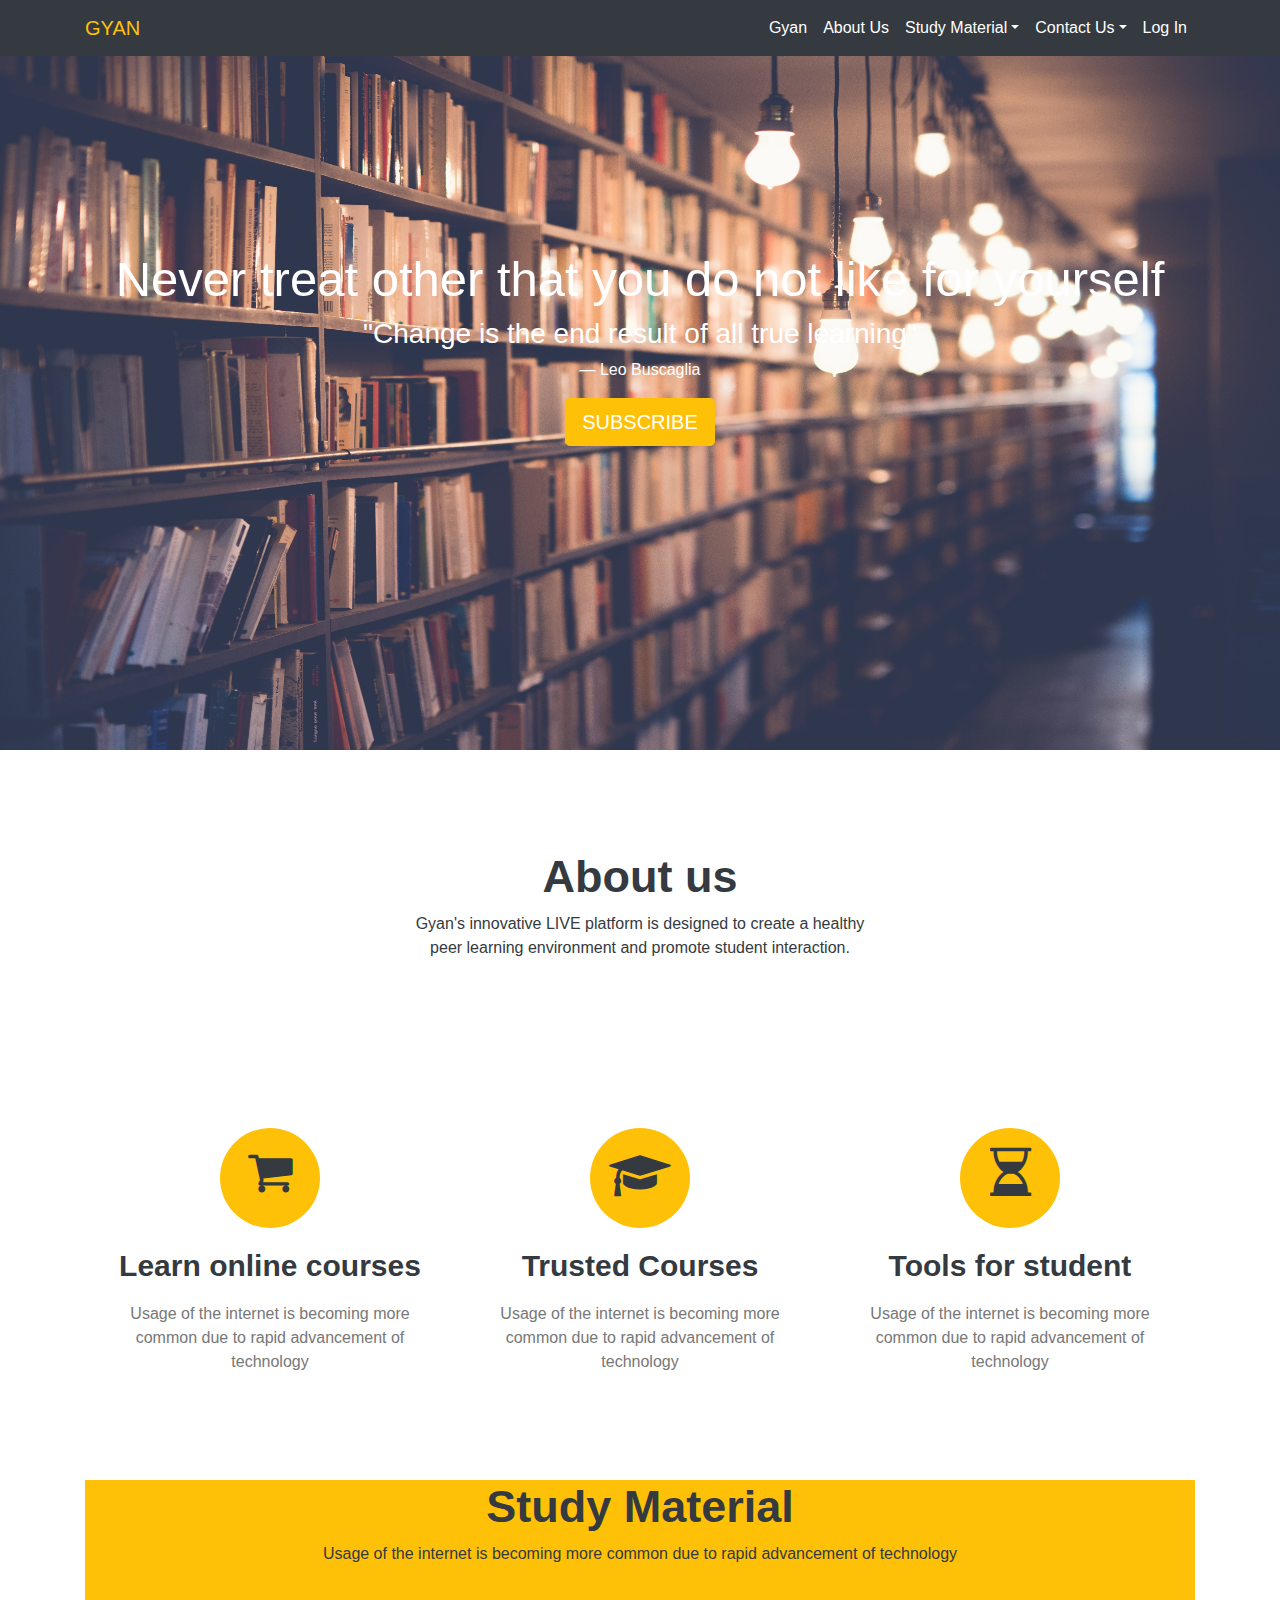
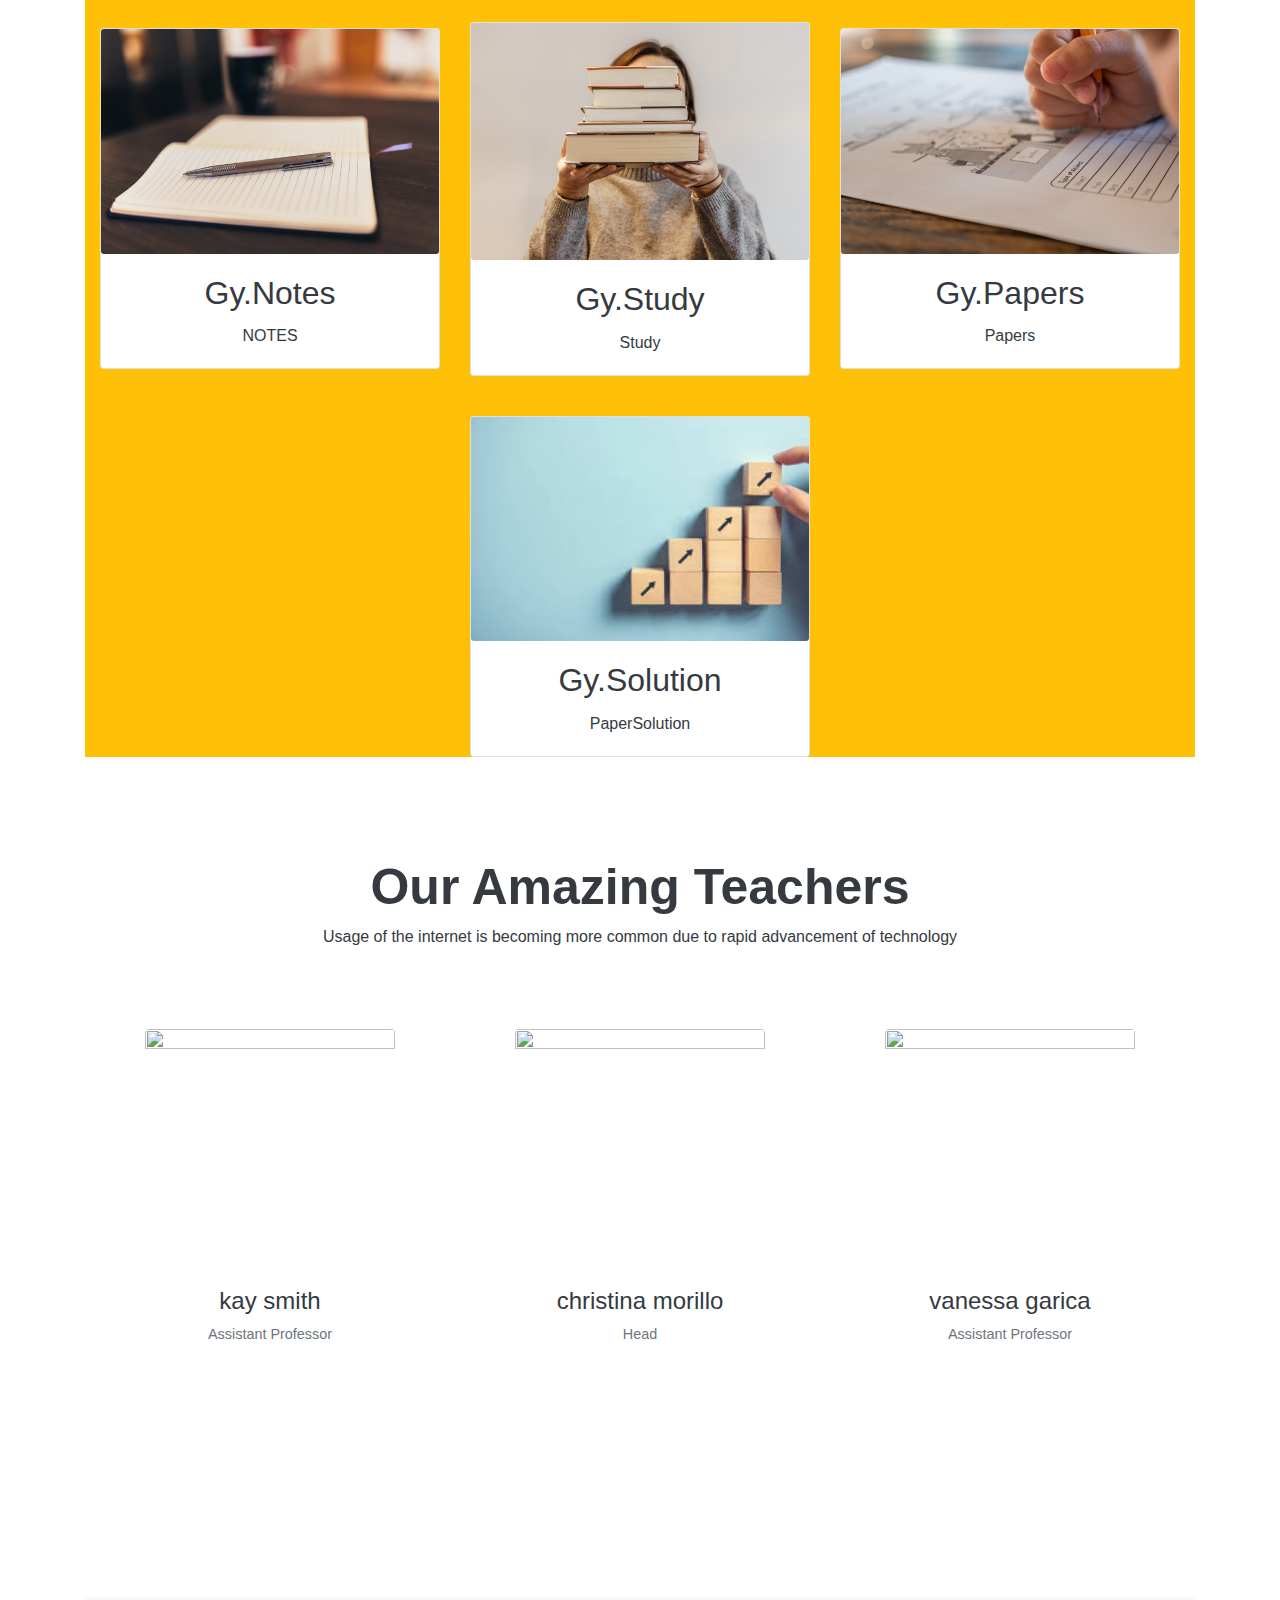
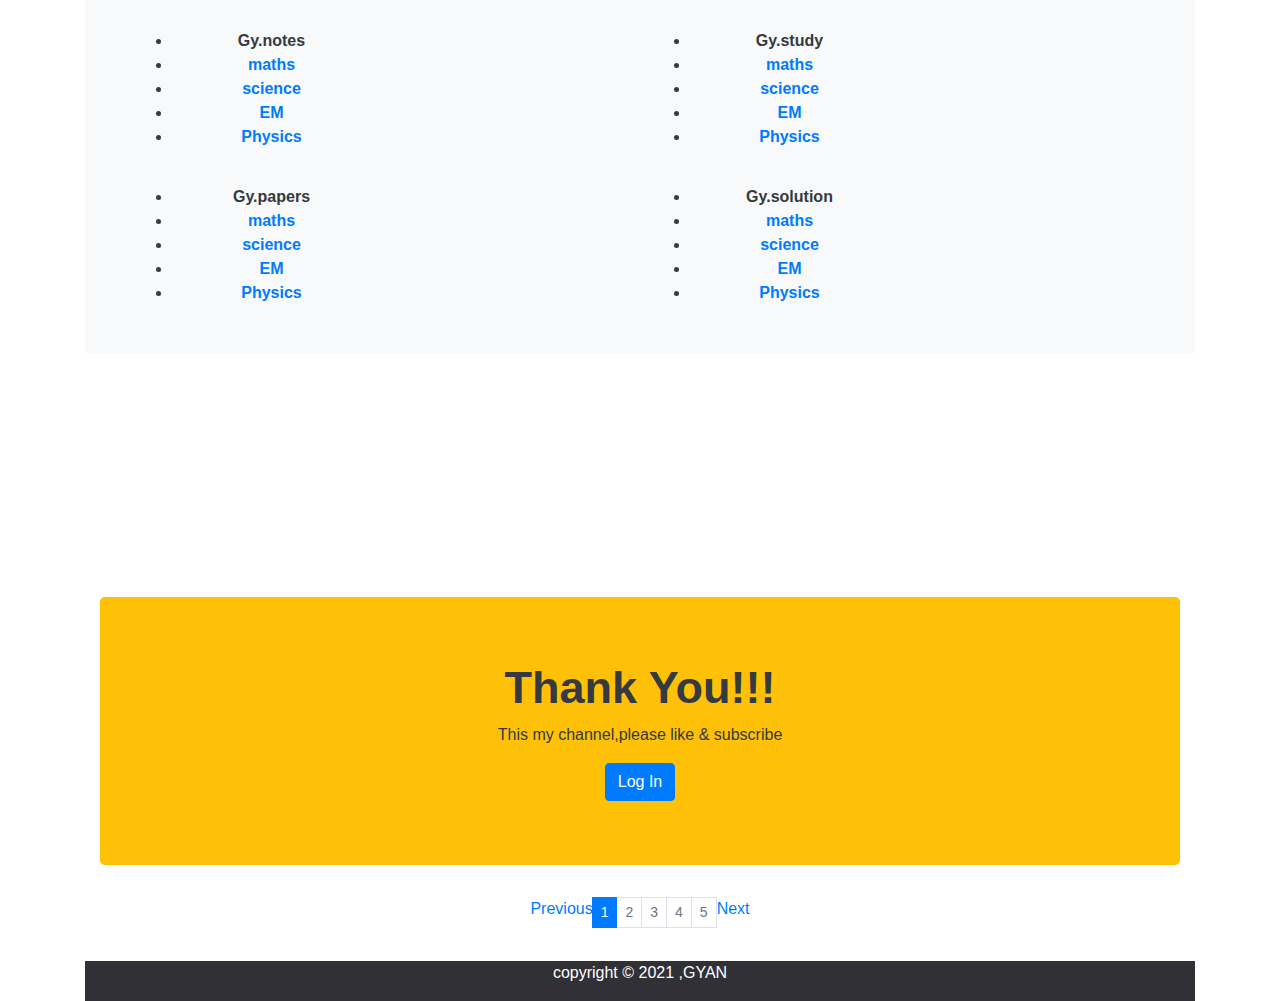
==== index.html @ 8e46d761 "Rename website.html to index.html" ====
<!DOCTYPE html>
<html>
<head>
	<title>Bootstrap website</title>
	<link rel="stylesheet" type="text/css" href="style.css">
	<meta name="viewport" content="width=device-width, initial-scale=1">
  <link rel="stylesheet" href="https://maxcdn.bootstrapcdn.com/bootstrap/4.5.2/css/bootstrap.min.css">
  <script src="https://ajax.googleapis.com/ajax/libs/jquery/3.5.1/jquery.min.js"></script>
  <script src="https://cdnjs.cloudflare.com/ajax/libs/popper.js/1.16.0/umd/popper.min.js"></script>
  <script src="https://maxcdn.bootstrapcdn.com/bootstrap/4.5.2/js/bootstrap.min.js"></script>
<link rel="stylesheet" href="https://cdnjs.cloudflare.com/ajax/libs/font-awesome/4.7.0/css/font-awesome.min.css">
</head>
<body>
   <div class="bgimg">
   	<nav class="navbar navbar-expand-md bg-dark navbar-dark fixed-top"  >
   		<div class="container" >
   			<a href="#GYAN " class="navbar-brand  text-warning font-weight bolder"> GYAN</a>
   			<button class="navbar-toggler" type="button" data-toggle="collapse" data-target="#navbarid">
   				<span class="navbar-toggler-icon"></span>
   			</button>
   			<div class="collapse navbar-collapse text-dark" id="navbarid"> 
  				  				<ul class="navbar-nav text-center ml-auto">
  				  					<li class="nav-item dropdown">
  				  						<a href="#Gyan" class="nav-link text-white">Gyan</a>	
  				  						
  				  					</li>
  				  					

  				  					<li class="nav-item">
  				  						<a href="#About Us" class="nav-link text-white">About Us</a>
                                          
  				  					</li>
  				  					
  				  						<!-- <li class="nav-item">
  				  						<a href="#Log In" class="nav-link text-white">Log In</a>
  				  					</li> -->
  				  					<li class="nav-item text-warning">
  				  						<a href="#Study Material" class="nav-link text-white  dropdown-toggle" data-toggle="dropdown">Study Material</a>
  				  						<ul class="dropdown-menu text-center">
  				  							<li class="dropdown-header">Search</li>
  				  								<li><a href=""  class="dropdown-item"></a>Gy.Notes</li>
  				  								<!-- <li class="dropdown-header">goto1</li> -->
  				  								<li><a href=""  class="dropdown-item"></a>Gy.Study</li>
  				  								<!-- <li class="dropdown-header">goto2</li> -->
  				  								<li><a href=""  class="dropdown-item"></a>Gy.Papers</li>
  				  								<li><a href=""  class="dropdown-item"></a>Gy.Solution</li>
  				  							</ul>

  				  					</li>
  				  					<li class="nav-item">
  				  						<a href="#Contact Us" class="nav-link  text-white dropdown-toggle" data-toggle="dropdown">Contact Us</a>
  				  					
  				  					<ul class="dropdown-menu text-center" >
  				  							<li class="dropdown-header">Contact No</li>
  				  								<li><a href=""  class="dropdown-item"></a>9004745731</li>
  				  								<li><a href=""  class="dropdown-item"></a>9923455617</li>
  				  								
  				  					
  				  					</li>
  				  					</ul>
  				  					<li class="nav-item">
  				  						<a href="#Log In" class="nav-link text-white">Log In</a>
  				  					</li>
  				  				
  				  				
  				  			</div>
                              	</div>

  	</nav>
  	<section id="Gyan">
<div class="container text-center text-white hearderset">
	<h2 class="demo1"> Never treat other that you do not like for yourself</h2>
	<blockquote class="blockquote">
	<h3> "Change is the end result of all true learning"</h3>
	<p class="blockquote-footer text-white">Leo Buscaglia</p>
</blockquote>
	<button class="btn btn-warning text-white btn-lg"> SUBSCRIBE</button>
</div>
   </div>
   </section>
   <section class="container ourservices text-center text-dark" id="About Us"> 
   	<!-- ////ourservices//// -->
   	<h1>About us</h1>
   	<p>Gyan's innovative LIVE platform is designed to create a healthy <br>peer learning environment and promote student interaction.</p>
   	<br>
   	<br><br>
   	<div class="row rowsetting" id="Contact Us">
   		
   		<div class="col-lg-4 col-md-4 col-sm-4 col-10 d-block m-auto">
   			<div class="imgsetting d-block m-auto bg-warning"><i class="fa fa-shopping-cart fa-3x "></i></div>
   	
   		<h2>Learn online courses</h2>
   		<p>Usage of the internet is becoming more common due to rapid advancement of technology</p>
   	</div>
   	<div class="col-lg-4 col-md-4 col-sm-4 col-10 d-block m-auto">
   			<div class="imgsetting d-block m-auto bg-warning"><i class="fa fa-graduation-cap fa-3x"></i></div>
   		
   		<h2>Trusted Courses</h2>
   		<p>Usage of the internet is becoming more common due to rapid advancement of technology</p>
   	</div>
   	<div class="col-lg-4 col-md-4 col-sm-4 col-10 d-block m-auto">
   			<div class="imgsetting d-block m-auto bg-warning"><i class="fa fa-hourglass-half fa-3x"></i></div>
   		
   		<h2>Tools for student</h2>
   		<p>Usage of the internet is becoming more common due to rapid advancement of technology</p>
   	</div>
   </div>
   
<!-- /////study material///// -->
<section class="Study Material bg-warning"  >
	<div class="container text-center" >
		<h1>Study Material</h1>
		<p>Usage of the internet is becoming more common due to rapid advancement of technology</p>
         <div class="row img-container" id="Study Material">
                 <div class="col-lg-4 col-md-4 col-sm-12 col-10 d-block m-auto">
                 	<div class="card">
                 		<img src="NOTES.jpg"class="card-img img-fluid">
                 		<div class="card-body">
                 			<h2 class="card-title">Gy.Notes</h2>
                 			<p class="card-text">NOTES</p>
                 		</div>
                 	</div>
                 	 </div>
                 	 <div class="col-lg-4 col-md-4 col-sm-12 col-10 d-block m-auto">
                 	<div class="card">
                 		<img src="STUDY.jpg"class="card-img img-fluid">
                 		<div class="card-body">
                 			<h2 class="card-title">Gy.Study</h2>
                 			<p class="card-text">Study</p>
                 		</div>
                 	</div>
                 	 </div>
                 	 <div class="col-lg-4 col-md-4 col-sm-12 col-10 d-block m-auto">
                 	<div class="card">
                 		<img src="PAPERS.jpg"class="card-img img-fluid">
                 		<div class="card-body">
                 			<h2 class="card-title">Gy.Papers</h2>
                 			<p class="card-text">Papers</p>
                 		</div>
                 	</div>
                 	 </div>
                </div>
            <div class="row card-center">
                 <div class="col-lg-4 col-md-4 col-sm-12 col-10 d-block m-auto ">
                 	<div class="card">
                 		<img src="solution.jpg"class="card-img img-fluid">
                 		<div class="card-body">
                 			<h2 class="card-title">Gy.Solution</h2>
                 			<p class="card-text">PaperSolution</p>
                 		</div>
                 	</div>
                 	 </div>
                 	
                </div>

	</div>
	</section>
	<section class="ourteachers">
	<div class="container text-center">
		<h1> Our Amazing Teachers</h1>
		<p>Usage of the internet is becoming more common due to rapid advancement of technology</p>
		<div class="row teams">
			<div class="col-lg-4 col-md-4 col-sm-10 col-12 d-block m-auto">
				<figure class="figure">
					<img src="tea1.JPG" class="figure-img img-fluid rounded" height="250px" width="250px">
					<figcaption>
						<h4>kay smith</h4>
						<p class="figure-caption">Assistant Professor</p>
					</figcaption>
				</figure>
			</div>
			<div class="col-lg-4 col-md-4 col-sm-10 col-12 d-block m-auto">
				<figure class="figure">
					<img src="tea3.JPG" class="figure-img img-fluid rounded" height="250px" width="250px">
					<figcaption>
						<h4>christina morillo</h4>
						<p class="figure-caption">Head</p>
					</figcaption>
				</figure>
			</div>
			<div class="col-lg-4 col-md-4 col-sm-10 col-12 d-block m-auto">
				<figure class="figure">
					<img src="tea2.JPG" class="figure-img img-fluid rounded" height="250px" width="250px">
					<figcaption>
						<h4>vanessa garica</h4>
						<p class="figure-caption">Assistant Professor</p>
					</figcaption>
				</figure>
			</div>
		</div>
	</div>

	 
</section>
<footer id="Study Material">
           	<section  style="text-align: center;"   class="section alignment">
           		
           	<div class="container text-center bg-light">
           		<div class="footer-cols">
           			<ul>
           				<li>Gy.notes</li>
           				<li>
           					<a href="#">maths</a>
           				</li>
           				
           				<li>
           					<a href="#">science</a>
           				</li>
           				
           				<li>
           					<a href="#">EM</a>
           				</li>
           				<li>
           					<a href="#">Physics</a>
           				</li>
</ul>
<br>
           				<ul>
           				<li>Gy.study</li>
           				<li>
           					<a href="#">maths</a>
           				</li>
           				
           				<li>
           					<a href="#">science</a>
           				</li>
           				
           				<li>
           					<a href="#">EM</a>
           				</li>
           				<li>
           					<a href="#">Physics</a>
           				</li>
           			</ul>
           			<br>
           			<ul>
           				<li>Gy.papers</li>
           				<li>
           					<a href="#">maths</a>
           				</li>
           				
           				<li>
           					<a href="#">science</a>
           				</li>
           				
           				<li>
           					<a href="#">EM</a>
           				</li>
           				<li>
           					<a href="#">Physics</a>
           				</li>
           			</ul>
                <br>
           			<ul>
           				<li>Gy.solution</li>
           				<li>
           					<a href="#">maths</a>
           				</li>
           				
           				<li>
           					<a href="#">science</a>
           				</li>
           				
           				<li>
           					<a href="#">EM</a>
           				</li>
           				<li>
           					<a href="#">Physics</a>
           				</li>
           				</ul>
           			</ul>
           		</div>
           	</div>
           	
           		</footer>
           		<!-- <section id="About Us">
           			<div class="container"></div>
           			
           		</section> -->
           		<section id="Log In"></section>
           		<div class="container img-jmbo">

 <div class="jumbotron img-jmbo bg-warning">
 	<h1 class="text-center">Thank You!!!</h1>
 	<p class="text-center text-dark">This my channel,please like & subscribe</p>
 	<button class="btn btn-primary">Log In</button>
 	
 </div>
 <ul class="pagination pagination-sm pagination justify-content-center">
		<li class="page-item">
			<a href="#" class="page-link-active ">Previous</a>
		</li>
		<br><br>
		<li class="page-item active">
			<a href="#" class="page-link">1</a>
		</li>
		<li class="page-item disabled">
			<a href="#" class="page-link ">2</a>
		</li>
		<li class="page-item disabled">
			<a href="#" class="page-link">3</a>
		</li>
		<li class="page-item disabled">
			<a href="#" class="page-link ">4</a>
		</li>
		<li class="page-item disabled">
			<a href="#" class="page-link">5</a>
		</li>
		<br>
		<br>
		<li class="page-item">
			<a href="#" class="page-link-active">Next</a>
		</li>
	</ul>
</div>

<footer class="footer">
	
	<div class="footer-buttom text-white container-fluid">
       	copyright &copy; 2021 ,GYAN
      </div>
</footer>
</body>
</html>
---- style.css ----
.bgimg{
	margin: 0;
	padding: 0;

	background:url('education2.jpg') no-repeat center/cover;
	background-attachment:fixed;
	background-size: 100% 100%;
	width: 100%;
	height: 750px;
	/*position: relative;
	overflow: hidden;*/
}
.demo1:hover{

	background-color:black;
	text-align: center;
	font-family: sans-serif;

}
/*nav{
	height: 60px;
	width:100%;
	background-color: #3333
	color:rgb(51,34,34);
	position: fixed;
}
nav ul{
	margin: 0;
	padding: 0;

}
nav li{
	display: inline;
	float: right;
}
nav a{
	display: inline-block;
	width:140px;
	text-align: center;
	text-decoration: none;
	padding: 10px 0;
	color:#eee;
}*/

nav li:hover{ background-color: #444;
  }
.hearderset{
	
	padding-top: 250px;
	text-align: center;
}
.hearderset h2{
	font-size:49px;
text-align: center;
}
.hearderset h1{
	font-size: 82px;
	font-weight: bold;
}
.ourservices{
	padding: 100px 0px 60px;
	height: 700px;

}
.ourservices h1{
	font-size: 45px;
	font-weight: bold;

}
.rowsetting{
	margin: 80px  0px !important;

}
.imgsetting{
	border-radius: 50%;
	height: 100px;
	width: 100px;
}
.fa-shopping-cart {
	margin-top: 20px;
	
}
.fa-graduation-cap{
	margin-top: 24px;
	
}
.fa-hourglass-half{
	margin-top: 20px;

}
.rowsetting h2{
	margin-top: 20px;
	font-weight: bold;
	font-size: 30px;
}
.rowsetting p{
	 padding: 10px;
	color: #777 !important;
}

.StudyMaterial{
	height: 1100px;
	width: 100px;
	padding:100px 0px 50px;
}
.StudyMaterial h1{
	font-size: 50px;
	font-weight: bold;

}
.card{
	margin-top: 40px;
}
.ourteachers{
	height: 700px;
	padding: 100px 0px 60px;
	width: 100%;

}
.ourteachers h1{
	font-size: 50px;
	font-weight: bold;
}
.teams{
	margin-top: 80px !important;
}
.pagination{
	text-align: center;
}
.footer{
	background: #303036;
	color: #d3d3d3;
	height:40px;
	position: relative;
}
.footer.footer-buttom{
	background: #343a40;
	color:#686868;
	height: 50px;
	width: 100%;
	text-align: center;
	position: absolute;
	bottom: 0px;
	left: 0px;
	padding-top: 20px;
	font-size: 30px;
	font-weight:lighter;
}
footer .footer-cols{
	display: grid;
	grid-gap: 20px;
	grid-template-columns: repeat(4,1fr);
	padding: 2rem;
	text-align:center;
	font-size: 16px;
	}
	footer.footer-cols ul{
	list-style-type:none;
}



	footer.footer-cols ul li:first-child{
	font-size: 1.2rem;
	padding-bottom: 2 rem;
	border-bottom: #444  solid 1px;
	margin-bottom: 1rem;
}
.section{
	font-weight: bolder;
	text-align: center;
	width: 100px;
	margin-top: 40px;
	height: 700px;
	padding: 100px 0px 60px;
	width: 100%;

}
.study{
	text-align: center;
	width: 100px;
	margin-top: 40px;
	height: 700px;
	padding: 100px 0px 60px;
	width: 100%;
}
/*/////responsive////*/
@media(min-width: 992px){

}
@media(min-width: 768px)and (max-width: 993px){
.hearderset h2{
	font-size:22px;
text-align: center;
}
.hearderset h1{
	font-size: 72px;
	font-weight: bold;
}
.ourservices{
	
	height: 1300px;

}
.StudyMaterial{
	height: 2300px;
}
.ourteachers{
	height: 1200px;
}
}
@media(min-width: 575px)and (max-width: 767px){
	.hearderset h2{
	font-size:22px;
text-align: center;
}
.hearderset h1{
	font-size: 72px;
	font-weight: bold;
}
.ourservices{
	
	height: 1300px;

}
.StudyMaterial{
	height: 2300px;
}
.ourteachers{
	height: 1400px;
}

}
@media(min-width: 468px)and (max-width: 574px){
	.hearderset h2{
	font-size:22px;
text-align: center;
}
.hearderset h1{
	font-size: 72px;
	font-weight: bold;
}
.ourservices{
	
	height: 800px;

}
.StudyMaterial{
	height: 2300px;
}
.ourteachers{
	height: 1000px;
}

}
@media(max-width: 479px){

.hearderset h2{
	font-size:22px;
text-align: center;
}
.hearderset h1{
	font-size: 42px;
	font-weight: bold;
}
.ourservices{
	
	height: 1300px;

}
.StudyMaterial{
	height: 2600px;
}
.ourteachers{
	height: 1300px;
}
.alignment ul{
	text-align: center;
	width: 100px;
	

}
}
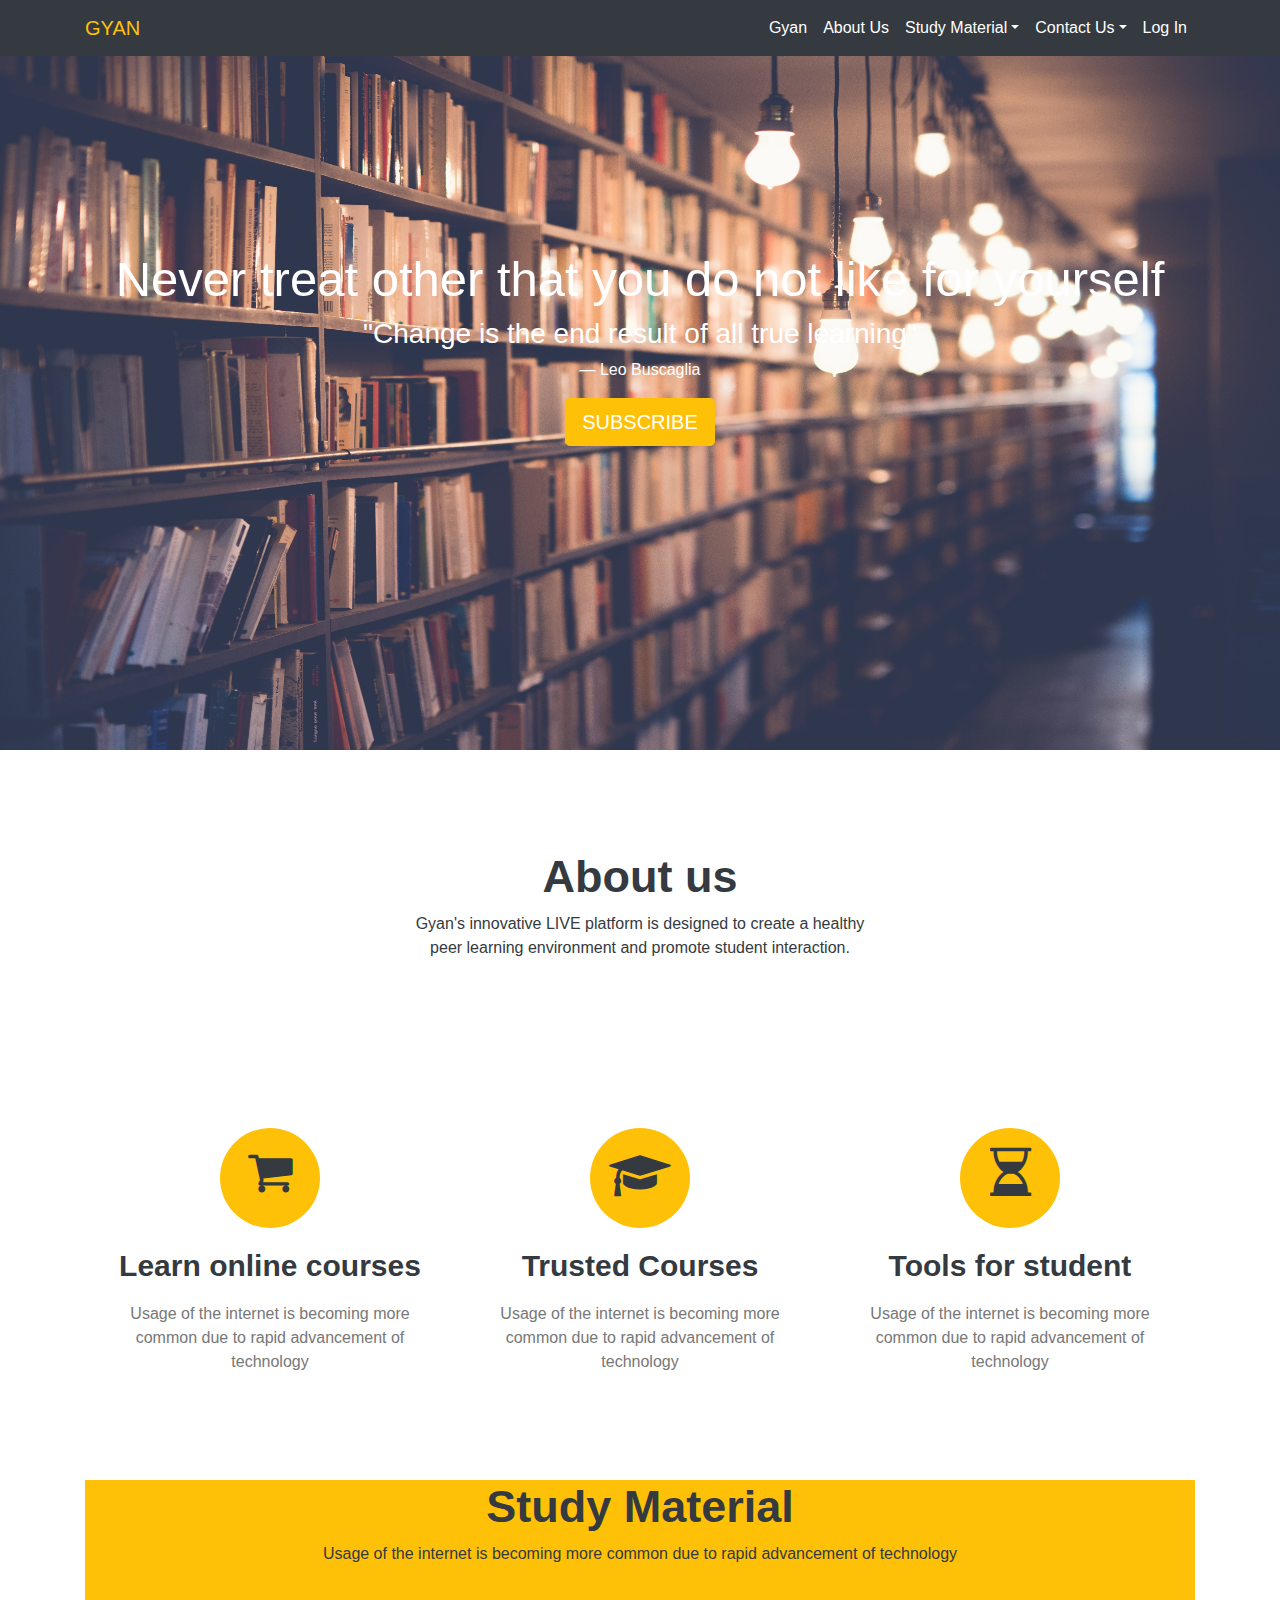
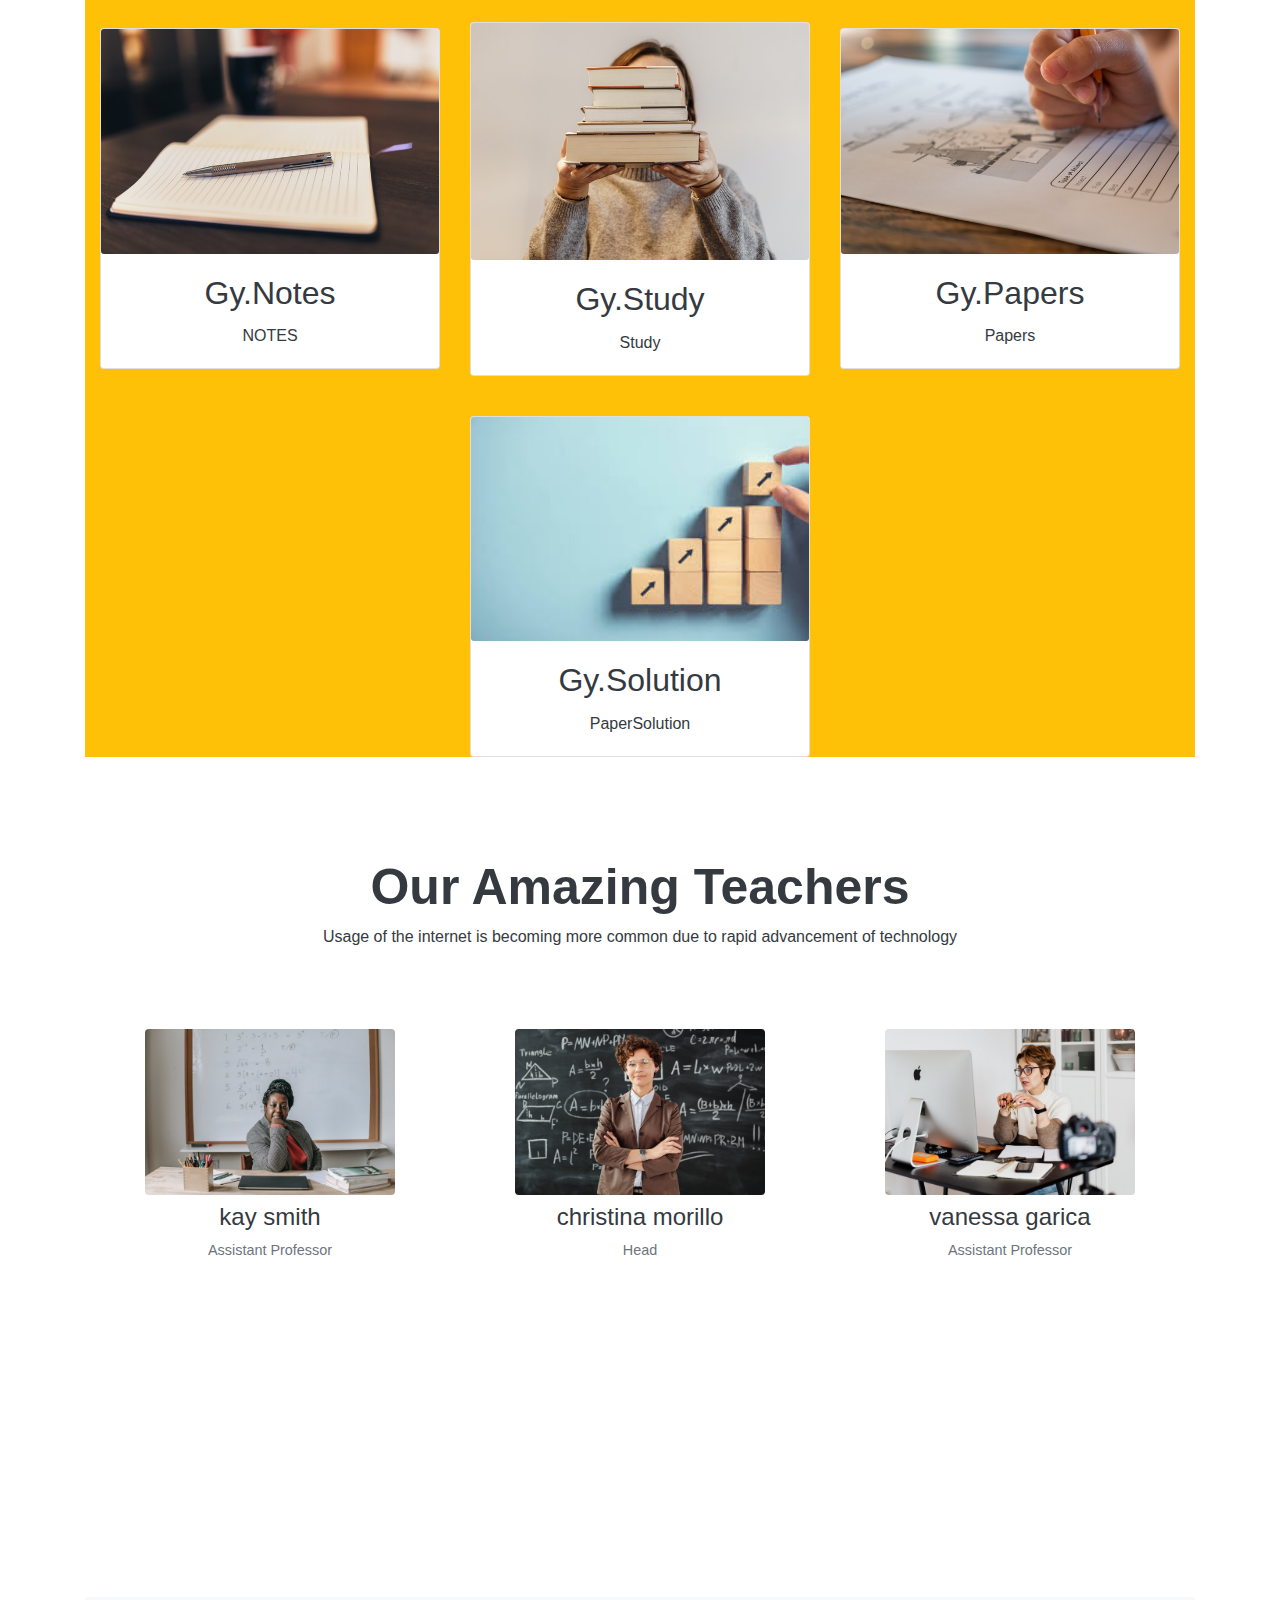
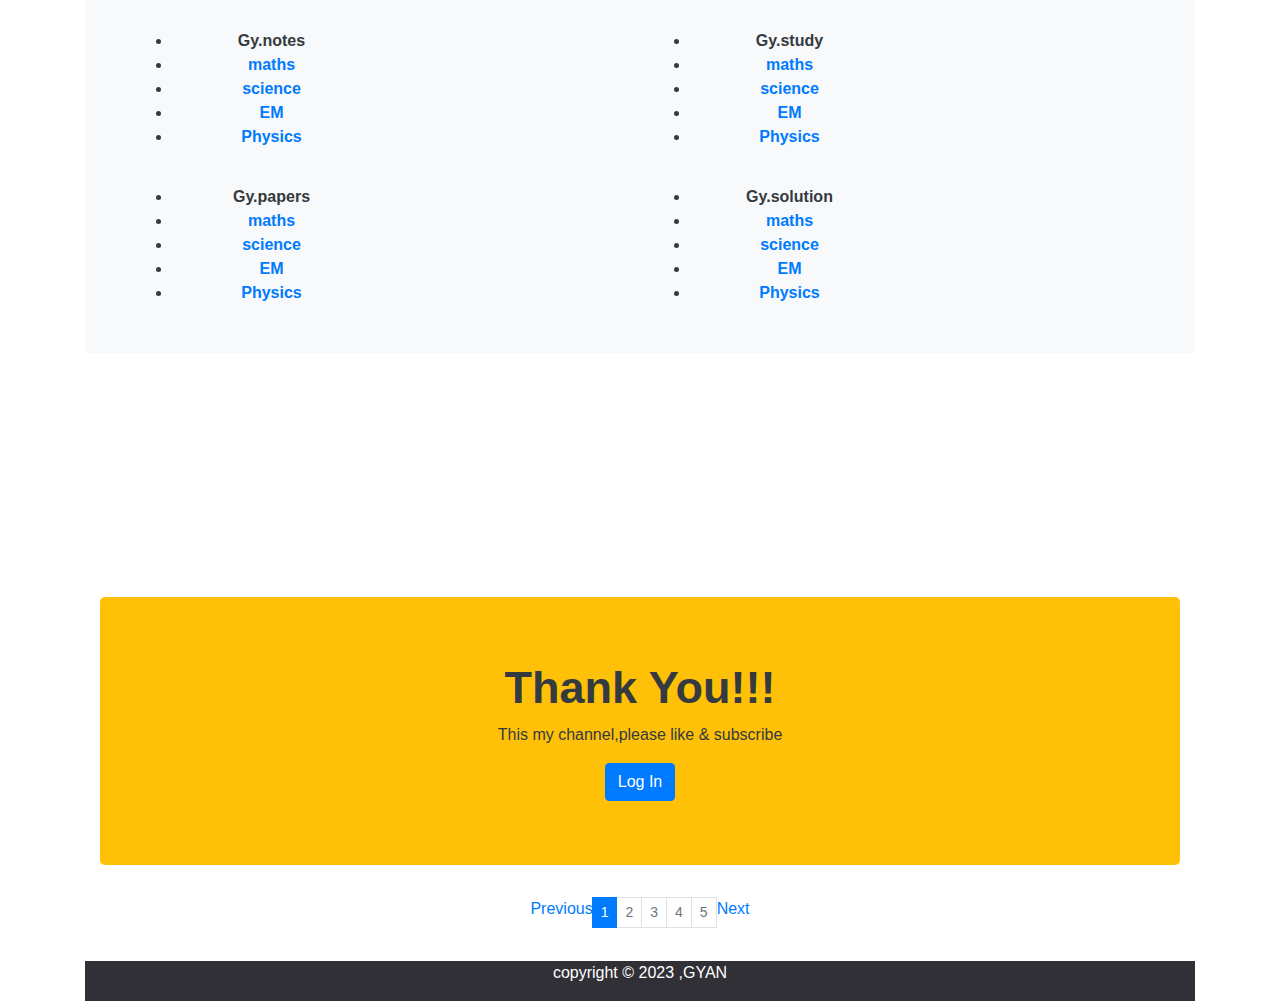
==== commit cd1551d4: "Update index.html" ====
--- a/index.html
+++ b/index.html
@@ -162,7 +162,7 @@
 		<div class="row teams">
 			<div class="col-lg-4 col-md-4 col-sm-10 col-12 d-block m-auto">
 				<figure class="figure">
-					<img src="tea1.JPG" class="figure-img img-fluid rounded" height="250px" width="250px">
+					<img src="tea1.jpg" class="figure-img img-fluid rounded" height="250px" width="250px">
 					<figcaption>
 						<h4>kay smith</h4>
 						<p class="figure-caption">Assistant Professor</p>
@@ -171,7 +171,7 @@
 			</div>
 			<div class="col-lg-4 col-md-4 col-sm-10 col-12 d-block m-auto">
 				<figure class="figure">
-					<img src="tea3.JPG" class="figure-img img-fluid rounded" height="250px" width="250px">
+					<img src="tea3.jpg" class="figure-img img-fluid rounded" height="250px" width="250px">
 					<figcaption>
 						<h4>christina morillo</h4>
 						<p class="figure-caption">Head</p>
@@ -180,7 +180,7 @@
 			</div>
 			<div class="col-lg-4 col-md-4 col-sm-10 col-12 d-block m-auto">
 				<figure class="figure">
-					<img src="tea2.JPG" class="figure-img img-fluid rounded" height="250px" width="250px">
+					<img src="tea2.jpg" class="figure-img img-fluid rounded" height="250px" width="250px">
 					<figcaption>
 						<h4>vanessa garica</h4>
 						<p class="figure-caption">Assistant Professor</p>
@@ -317,7 +317,7 @@
 <footer class="footer">
 	
 	<div class="footer-buttom text-white container-fluid">
-       	copyright &copy; 2021 ,GYAN
+       	copyright &copy; 2023 ,GYAN
       </div>
 </footer>
 </body>
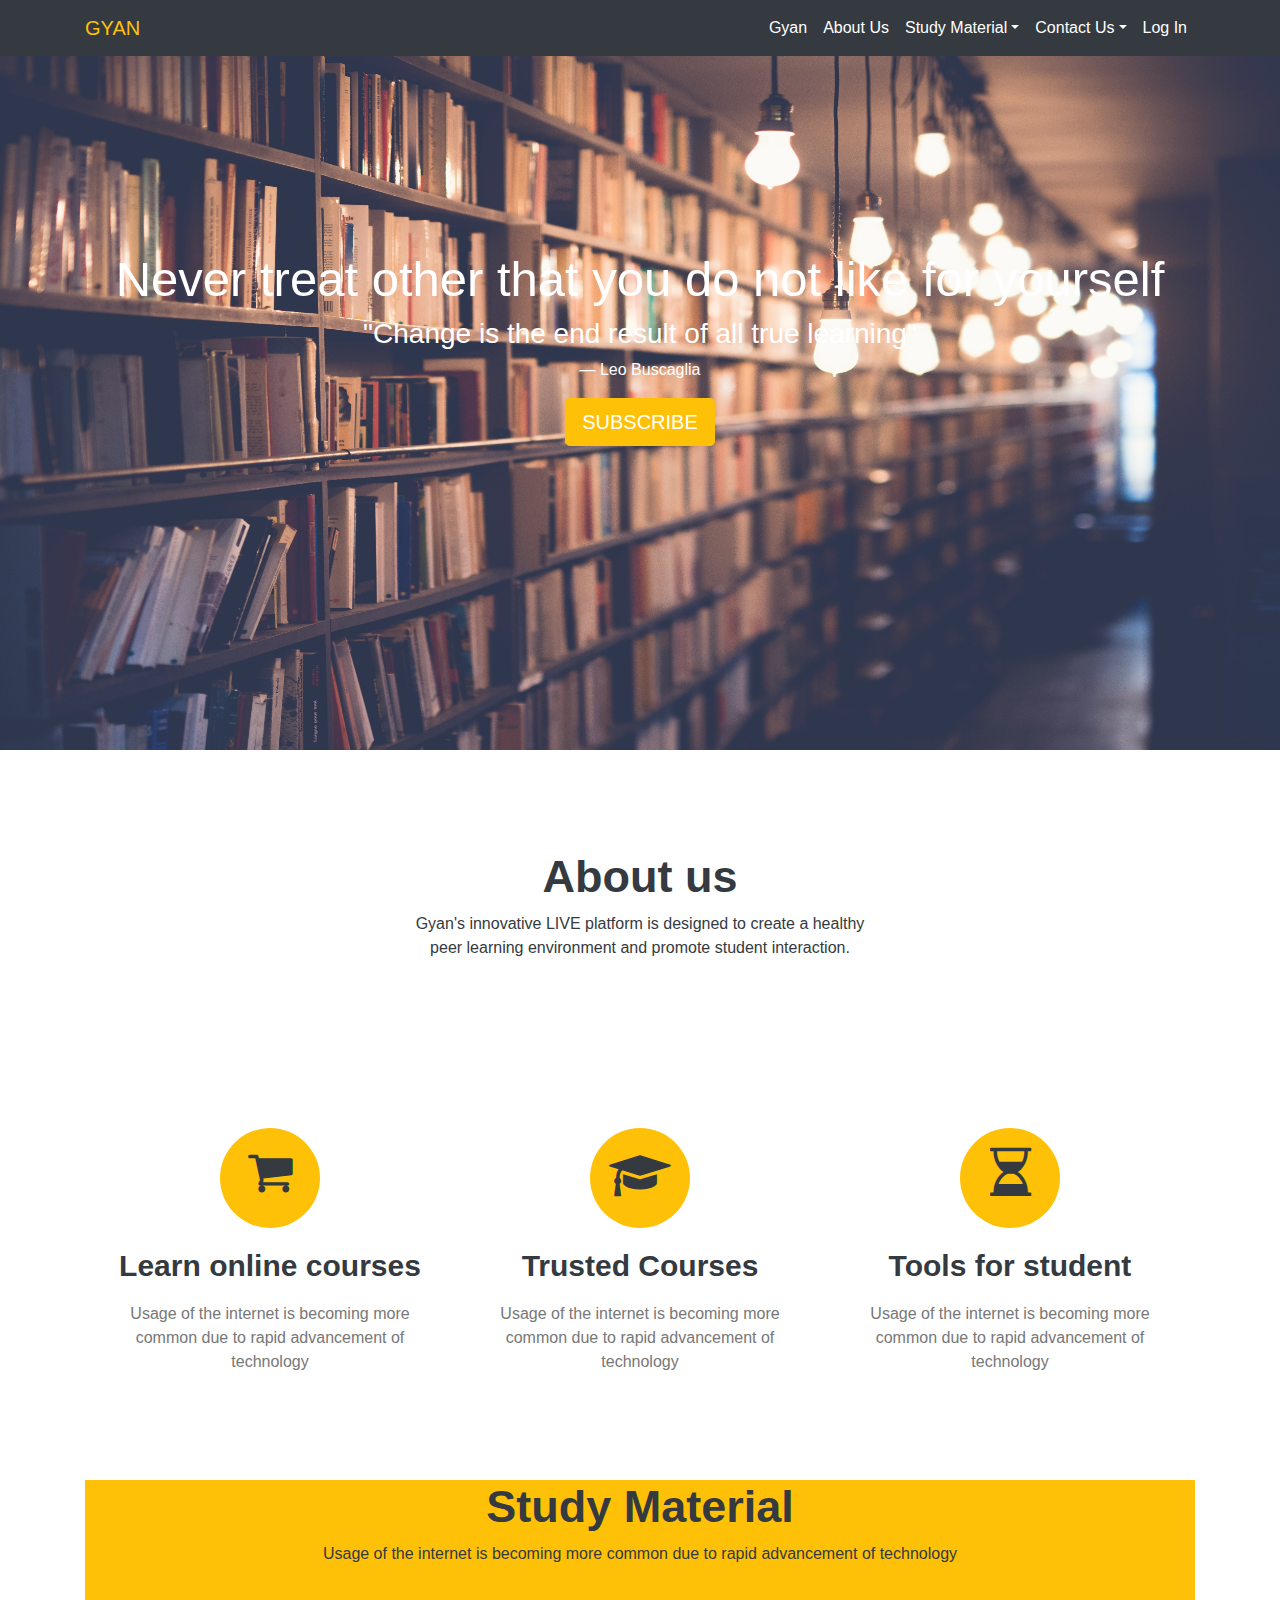
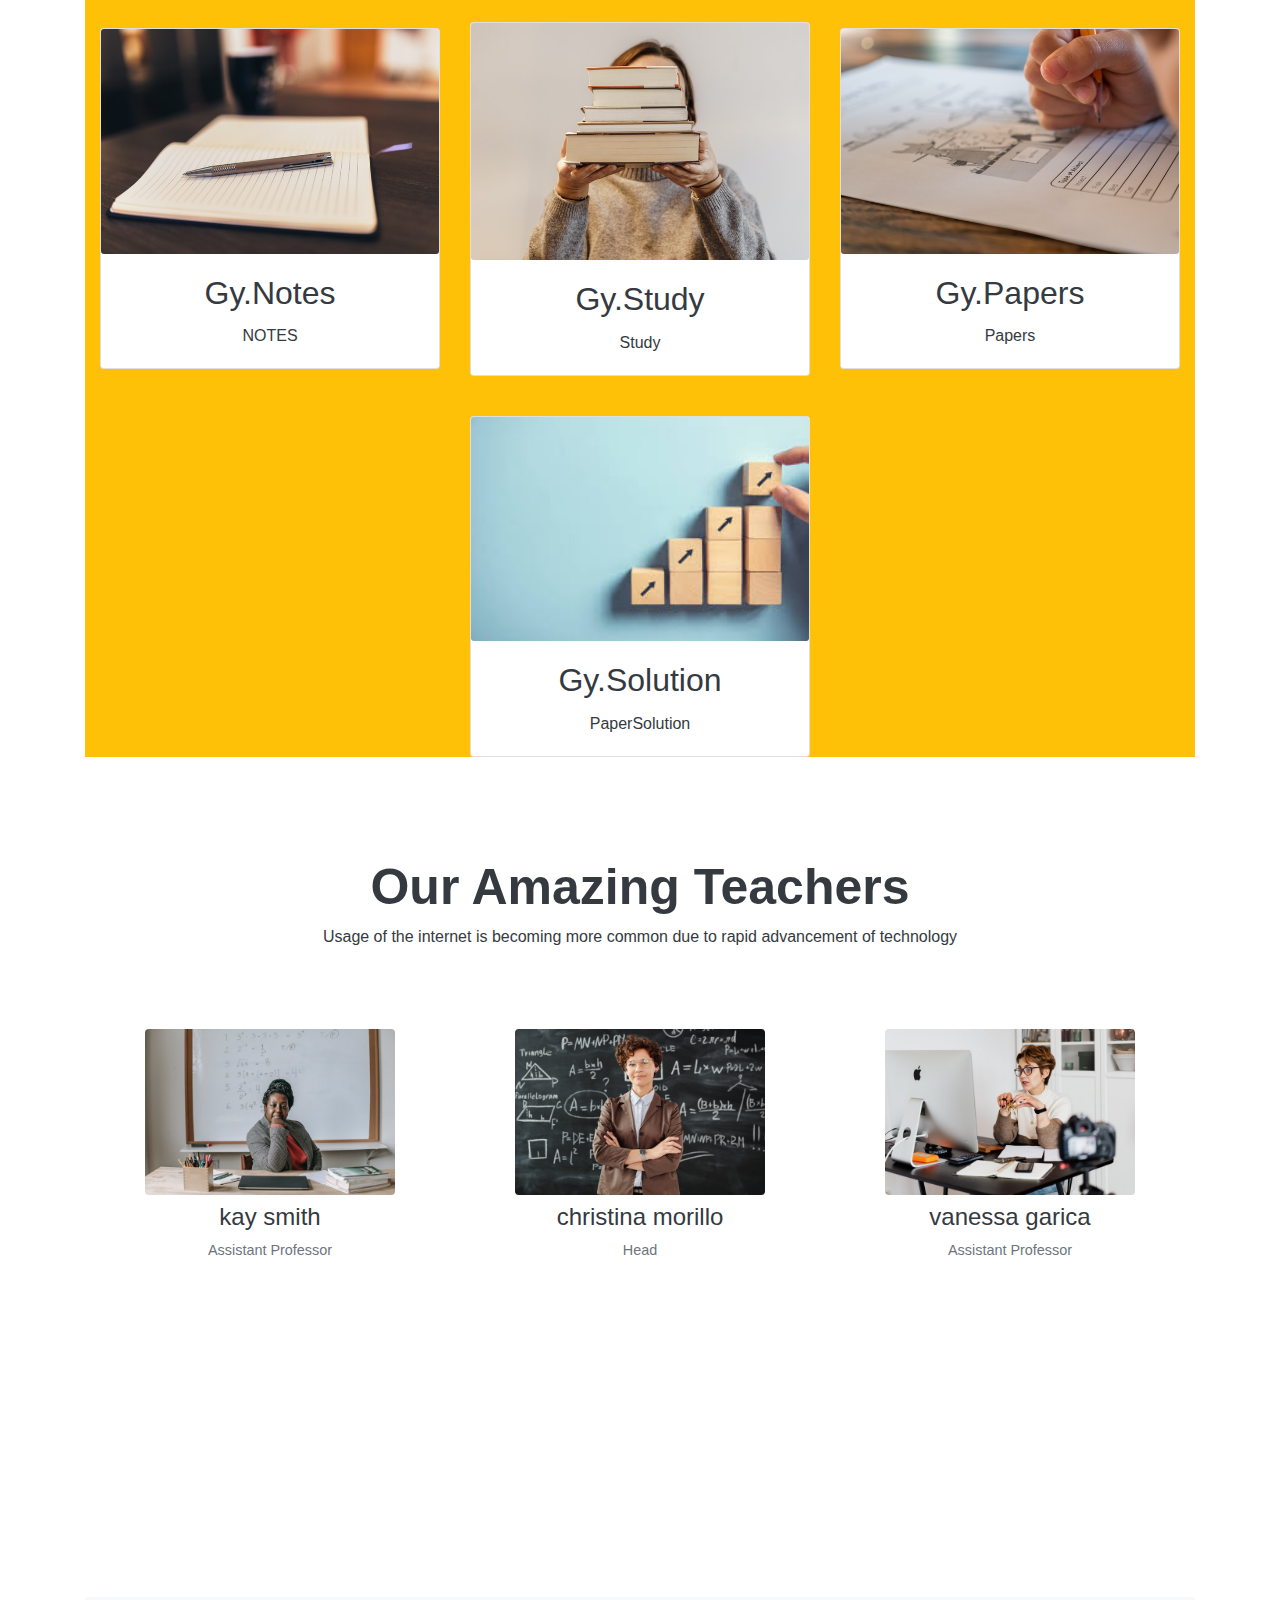
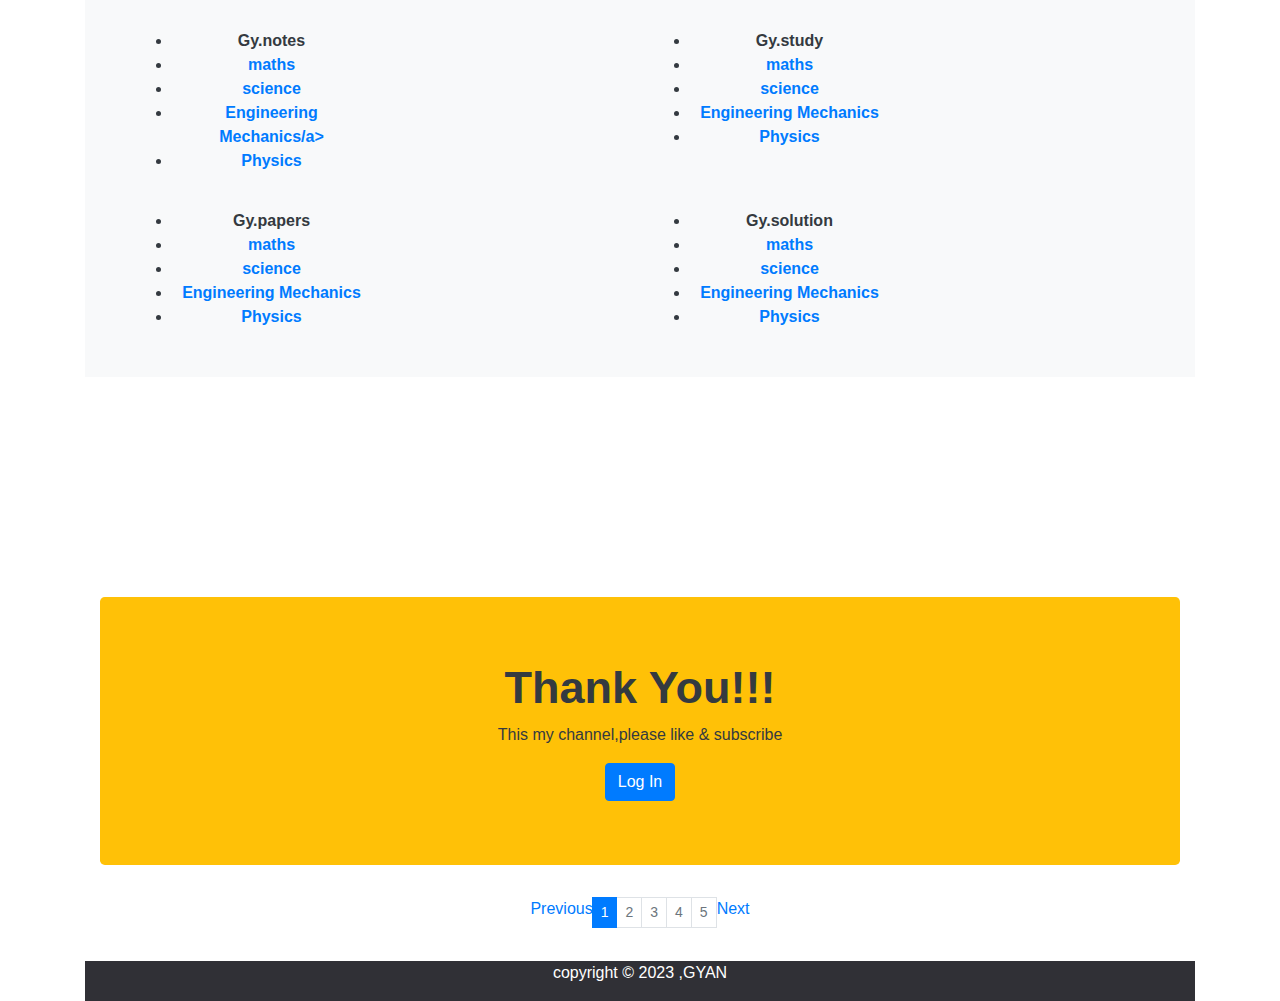
==== commit 3aad6c12: "second commit" ====
--- a/index.html
+++ b/index.html
@@ -208,7 +208,7 @@
            				</li>
            				
            				<li>
-           					<a href="#">EM</a>
+           					<a href="#">Engineering Mechanics/a>
            				</li>
            				<li>
            					<a href="#">Physics</a>
@@ -226,7 +226,7 @@
            				</li>
            				
            				<li>
-           					<a href="#">EM</a>
+           					<a href="#">Engineering Mechanics</a>
            				</li>
            				<li>
            					<a href="#">Physics</a>
@@ -244,7 +244,7 @@
            				</li>
            				
            				<li>
-           					<a href="#">EM</a>
+           					<a href="#">Engineering Mechanics</a>
            				</li>
            				<li>
            					<a href="#">Physics</a>
@@ -262,7 +262,7 @@
            				</li>
            				
            				<li>
-           					<a href="#">EM</a>
+           					<a href="#">Engineering Mechanics</a>
            				</li>
            				<li>
            					<a href="#">Physics</a>
@@ -321,4 +321,4 @@
       </div>
 </footer>
 </body>
-</html>
+</html>